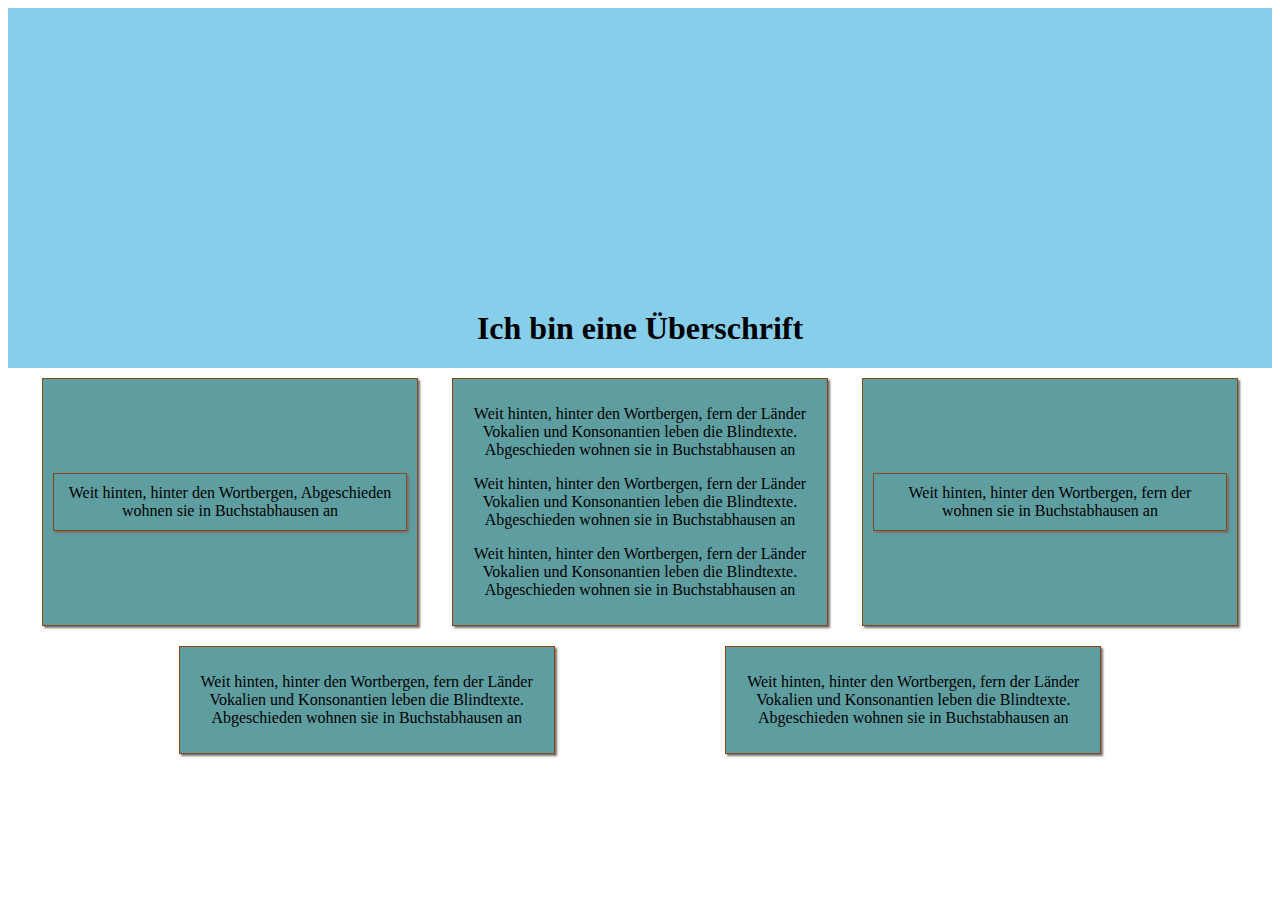
==== index.html @ 3e4a7509 "Uploaded base files" ====
<!DOCTYPE html>
<html>
  <head>
    <meta charset="UTF-8">
    <style>
      header {
        background-color: skyblue;
        /* Hauptcontainer wird zu einer Flexbox, alle direkten Kinder sind somit Flex Items */
        display: flex;
        min-height: 40vh;
        /* Positioniert die Flex Items auf der Kreuzachse */
        align-items: flex-end;
        /* Positioniert die Flex Items auf der Hauptachse */
        /* justify-content: center; */
      }
      h1 {
        text-align: center;
        flex: 0 0 100%;
      }
     .flex-item {
       /* min-height: 20vh; */
       background-color: cadetblue;
       border: 1px solid saddlebrown;
       padding: 10px;
     }
     .flex-container {
       display: flex;
       /* Erlaubt den Umbruch von Flex Items, damit sie in der nächsten Reihe angezeigt wreden*/ 
       flex-wrap: wrap;
       justify-content: space-evenly;
        align-items: stretch;
     }
     .flex-container-2 {
       display: flex;
       align-items: center;
     }
     .flex-container-2 .flex-item {
       /* Kurzschreibweise von:
       flex-shrink, flex-grow, flex-basis */
       flex: 1 1 100%;
     }
     .flex-item {
       flex-basis: 28%;
      flex-shrink: 0;
      flex-grow: 0;
      text-align: center;
      margin-top: 10px;
      margin-bottom: 10px;
      box-shadow: 2px 2px 2px rgb(114, 114, 114);
     }
    </style>
  </head>
  <body>
    <main>
      <header>
        <h1>Ich bin eine Überschrift</h1>
      </header>
      <article>
        <div class="flex-container">
          <div class="flex-item flex-container-2">
            <p class="flex-item">Weit hinten, hinter den Wortbergen, Abgeschieden wohnen sie in Buchstabhausen an</p>
          </div>
          <div class="flex-item">
            <p>Weit hinten, hinter den Wortbergen, fern der Länder Vokalien und Konsonantien leben die Blindtexte. Abgeschieden wohnen sie in Buchstabhausen an</p>
            <p>Weit hinten, hinter den Wortbergen, fern der Länder Vokalien und Konsonantien leben die Blindtexte. Abgeschieden wohnen sie in Buchstabhausen an</p>
            <p>Weit hinten, hinter den Wortbergen, fern der Länder Vokalien und Konsonantien leben die Blindtexte. Abgeschieden wohnen sie in Buchstabhausen an</p>
          </div>
          <div class="flex-item flex-container-2">
            <p class="flex-item">Weit hinten, hinter den Wortbergen, fern der wohnen sie in Buchstabhausen an</p>
          </div>
          <div class="flex-item">
            <p>Weit hinten, hinter den Wortbergen, fern der Länder Vokalien und Konsonantien leben die Blindtexte. Abgeschieden wohnen sie in Buchstabhausen an</p>
          </div>
          <div class="flex-item">
            <p>Weit hinten, hinter den Wortbergen, fern der Länder Vokalien und Konsonantien leben die Blindtexte. Abgeschieden wohnen sie in Buchstabhausen an</p>
          </div>
        </div>
        
      </article>
    </main>
  </body>
</html>
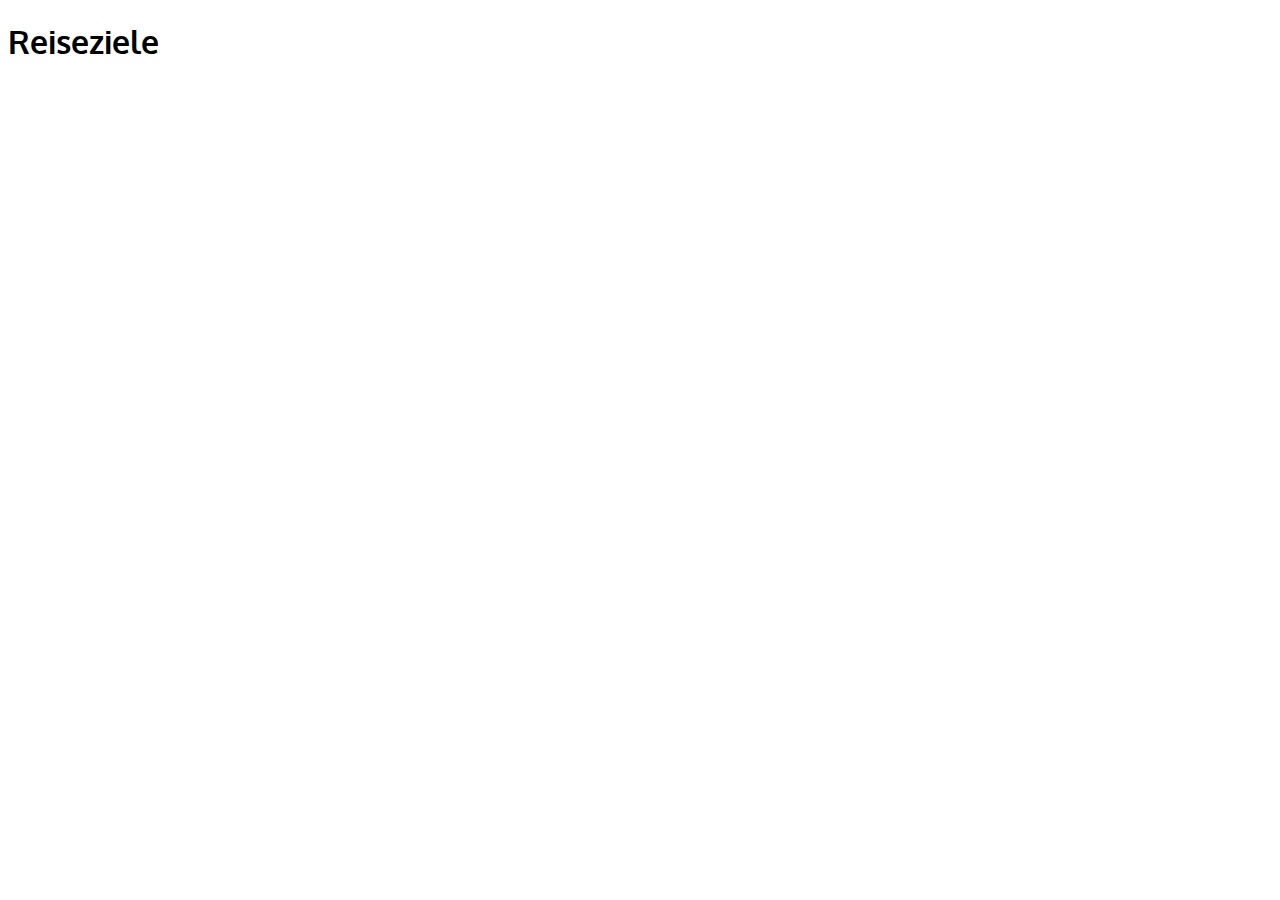
==== commit 7df12822: "Created index, uploaded media" ====
--- a/index.html
+++ b/index.html
@@ -1,82 +1,22 @@
 <!DOCTYPE html>
 <html>
   <head>
-    <meta charset="UTF-8">
-    <style>
-      header {
-        background-color: skyblue;
-        /* Hauptcontainer wird zu einer Flexbox, alle direkten Kinder sind somit Flex Items */
-        display: flex;
-        min-height: 40vh;
-        /* Positioniert die Flex Items auf der Kreuzachse */
-        align-items: flex-end;
-        /* Positioniert die Flex Items auf der Hauptachse */
-        /* justify-content: center; */
-      }
-      h1 {
-        text-align: center;
-        flex: 0 0 100%;
-      }
-     .flex-item {
-       /* min-height: 20vh; */
-       background-color: cadetblue;
-       border: 1px solid saddlebrown;
-       padding: 10px;
-     }
-     .flex-container {
-       display: flex;
-       /* Erlaubt den Umbruch von Flex Items, damit sie in der nächsten Reihe angezeigt wreden*/ 
-       flex-wrap: wrap;
-       justify-content: space-evenly;
-        align-items: stretch;
-     }
-     .flex-container-2 {
-       display: flex;
-       align-items: center;
-     }
-     .flex-container-2 .flex-item {
-       /* Kurzschreibweise von:
-       flex-shrink, flex-grow, flex-basis */
-       flex: 1 1 100%;
-     }
-     .flex-item {
-       flex-basis: 28%;
-      flex-shrink: 0;
-      flex-grow: 0;
-      text-align: center;
-      margin-top: 10px;
-      margin-bottom: 10px;
-      box-shadow: 2px 2px 2px rgb(114, 114, 114);
-     }
-    </style>
+    <link
+      href="https://fonts.googleapis.com/css2?family=Oxygen:wght@400;700&display=swap"
+      rel="stylesheet"
+    />
+    <link href="style/style.css" rel="stylesheet" />
+    <meta charset="utf-8" />
+    <meta name="description" content="Reiseziele" />
+    <meta name="viewport" content="width-device-width, initial-scale=1" />
   </head>
   <body>
-    <main>
-      <header>
-        <h1>Ich bin eine Überschrift</h1>
-      </header>
-      <article>
-        <div class="flex-container">
-          <div class="flex-item flex-container-2">
-            <p class="flex-item">Weit hinten, hinter den Wortbergen, Abgeschieden wohnen sie in Buchstabhausen an</p>
-          </div>
-          <div class="flex-item">
-            <p>Weit hinten, hinter den Wortbergen, fern der Länder Vokalien und Konsonantien leben die Blindtexte. Abgeschieden wohnen sie in Buchstabhausen an</p>
-            <p>Weit hinten, hinter den Wortbergen, fern der Länder Vokalien und Konsonantien leben die Blindtexte. Abgeschieden wohnen sie in Buchstabhausen an</p>
-            <p>Weit hinten, hinter den Wortbergen, fern der Länder Vokalien und Konsonantien leben die Blindtexte. Abgeschieden wohnen sie in Buchstabhausen an</p>
-          </div>
-          <div class="flex-item flex-container-2">
-            <p class="flex-item">Weit hinten, hinter den Wortbergen, fern der wohnen sie in Buchstabhausen an</p>
-          </div>
-          <div class="flex-item">
-            <p>Weit hinten, hinter den Wortbergen, fern der Länder Vokalien und Konsonantien leben die Blindtexte. Abgeschieden wohnen sie in Buchstabhausen an</p>
-          </div>
-          <div class="flex-item">
-            <p>Weit hinten, hinter den Wortbergen, fern der Länder Vokalien und Konsonantien leben die Blindtexte. Abgeschieden wohnen sie in Buchstabhausen an</p>
-          </div>
-        </div>
-        
-      </article>
-    </main>
+    <header>
+      <div class="header">
+        <h1>Reiseziele</h1>
+      </div>
+    </header>
+    <main></main>
+    <footer></footer>
   </body>
-</html>+</html>
--- a/style/style.css
+++ b/style/style.css
@@ -0,0 +1,3 @@
+body {
+  font-family: "Oxygen", sans-serif;
+}
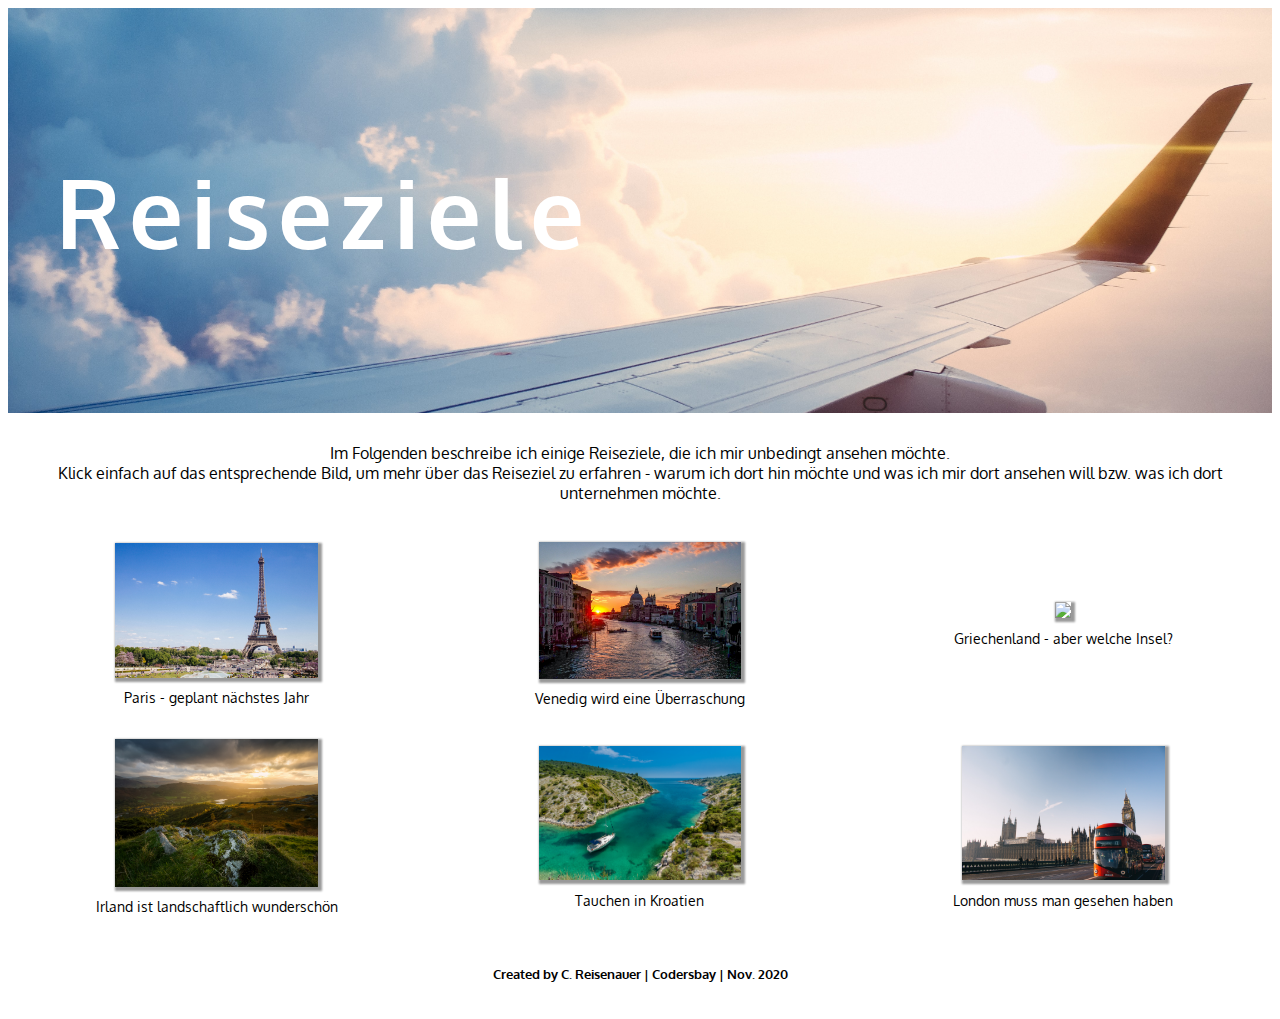
==== commit 9ec896cc: "Work in progress" ====
--- a/index.html
+++ b/index.html
@@ -1,22 +1,81 @@
 <!DOCTYPE html>
 <html>
   <head>
+    <meta charset="utf-8" />
+    <meta name="description" content="Reiseziele" />
+    <meta name="viewport" content="width-device-width, initial-scale=1" />
     <link
       href="https://fonts.googleapis.com/css2?family=Oxygen:wght@400;700&display=swap"
       rel="stylesheet"
     />
     <link href="style/style.css" rel="stylesheet" />
-    <meta charset="utf-8" />
-    <meta name="description" content="Reiseziele" />
-    <meta name="viewport" content="width-device-width, initial-scale=1" />
+    <title>Reiseziele</title>
   </head>
   <body>
     <header>
       <div class="header">
-        <h1>Reiseziele</h1>
+        <div class="headline">
+          <h1><a href="index.html">Reiseziele</a></h1>
+        </div>
       </div>
     </header>
-    <main></main>
-    <footer></footer>
+    <main>
+      <article>
+        <p class="welcometext">
+          Im Folgenden beschreibe ich einige Reiseziele, die ich mir unbedingt
+          ansehen möchte. <br />
+          Klick einfach auf das entsprechende Bild, um mehr über das Reiseziel
+          zu erfahren - warum ich dort hin möchte und was ich mir dort ansehen
+          will bzw. was ich dort unternehmen möchte.
+        </p>
+      </article>
+      <article>
+        <div class="flex-cont-linkbox">
+          <div class="flex-item-linkbox">
+            <figure>
+              <a href="paris.html"
+                ><img src="media/paris_thumbnail.jpg" class="img-linkbox"
+              /></a>
+              <figcaption>Paris - geplant nächstes Jahr</figcaption>
+            </figure>
+          </div>
+          <div class="flex-item-linkbox">
+            <figure>
+              <a href="venice.html"
+                ><img src="media/venice_thumbnail.jpg" class="img-linkbox"
+              /></a>
+              <figcaption>Venedig wird eine Überraschung</figcaption>
+            </figure>
+          </div>
+          <div class="flex-item-linkbox">
+            <figure>
+              <img src="media/greece_thumbnail.jpg" class="img-linkbox" />
+              <figcaption>Griechenland - aber welche Insel?</figcaption>
+            </figure>
+          </div>
+          <div class="flex-item-linkbox">
+            <figure>
+              <img src="media/ireland_thumbnail.jpg" class="img-linkbox" />
+              <figcaption>Irland ist landschaftlich wunderschön</figcaption>
+            </figure>
+          </div>
+          <div class="flex-item-linkbox">
+            <figure>
+              <img src="media/croatia_thumbnail.jpg" class="img-linkbox" />
+              <figcaption>Tauchen in Kroatien</figcaption>
+            </figure>
+          </div>
+          <div class="flex-item-linkbox">
+            <figure>
+              <img src="media/london_thumbnail.jpg" class="img-linkbox" />
+              <figcaption>London muss man gesehen haben</figcaption>
+            </figure>
+          </div>
+        </div>
+      </article>
+    </main>
+    <footer>
+      <h5>Created by C. Reisenauer | Codersbay | Nov. 2020</h5>
+    </footer>
   </body>
 </html>
--- a/style/style.css
+++ b/style/style.css
@@ -1,3 +1,102 @@
 body {
   font-family: "Oxygen", sans-serif;
 }
+
+h1 {
+  font-weight: 700;
+  font-size: 600%;
+  color: white;
+  letter-spacing: 0.5rem;
+  padding-left: 3rem;
+}
+
+header a {
+  text-decoration: none;
+  color: white;
+}
+
+h2 {
+  font-size: 180%;
+  text-align: center;
+  padding-top: 1rem;
+  padding-bottom: 1rem;
+}
+
+h5 {
+  text-align: center;
+  font-size: 80%;
+}
+
+header {
+  background-image: url("../media/airplane_head_bg.jpg");
+  background-repeat: no-repeat;
+  background-size: cover;
+  background-position: center;
+}
+
+footer {
+  padding: 0.5rem;
+  margin-top: 0.3rem;
+}
+
+figcaption {
+  font-size: 90%;
+  padding-top: 0.4rem;
+}
+
+article p {
+  padding: 1rem;
+}
+
+.header {
+  display: flex;
+  min-height: 45vh;
+}
+
+.headline {
+  display: flex;
+  align-self: center;
+}
+
+.welcometext {
+  padding: 0.4rem;
+  margin-top: 1.5rem;
+  text-align: center;
+}
+
+.flex-cont-linkbox {
+  display: flex;
+  flex-direction: row;
+  flex-wrap: wrap;
+  justify-content: space-between;
+  align-items: center;
+}
+
+.flex-item-linkbox {
+  width: 33%;
+  text-align: center;
+}
+
+.img-linkbox {
+  width: 60%;
+  box-shadow: 2px 2px 2px 2px rgba(0, 0, 0, 0.4);
+}
+
+.flex-cont-tripinfo {
+  display: flex;
+  flex-direction: row;
+  flex-wrap: wrap;
+  justify-content: center;
+}
+
+.flex-item-tripinfo {
+  margin: 0.2rem;
+  width: 25%;
+  border: 1px solid black;
+  text-align: center;
+  box-shadow: 2px 2px 2px 1px rgba(0, 0, 0, 0.4);
+}
+
+.img-tripinfo {
+  width: 40%;
+}
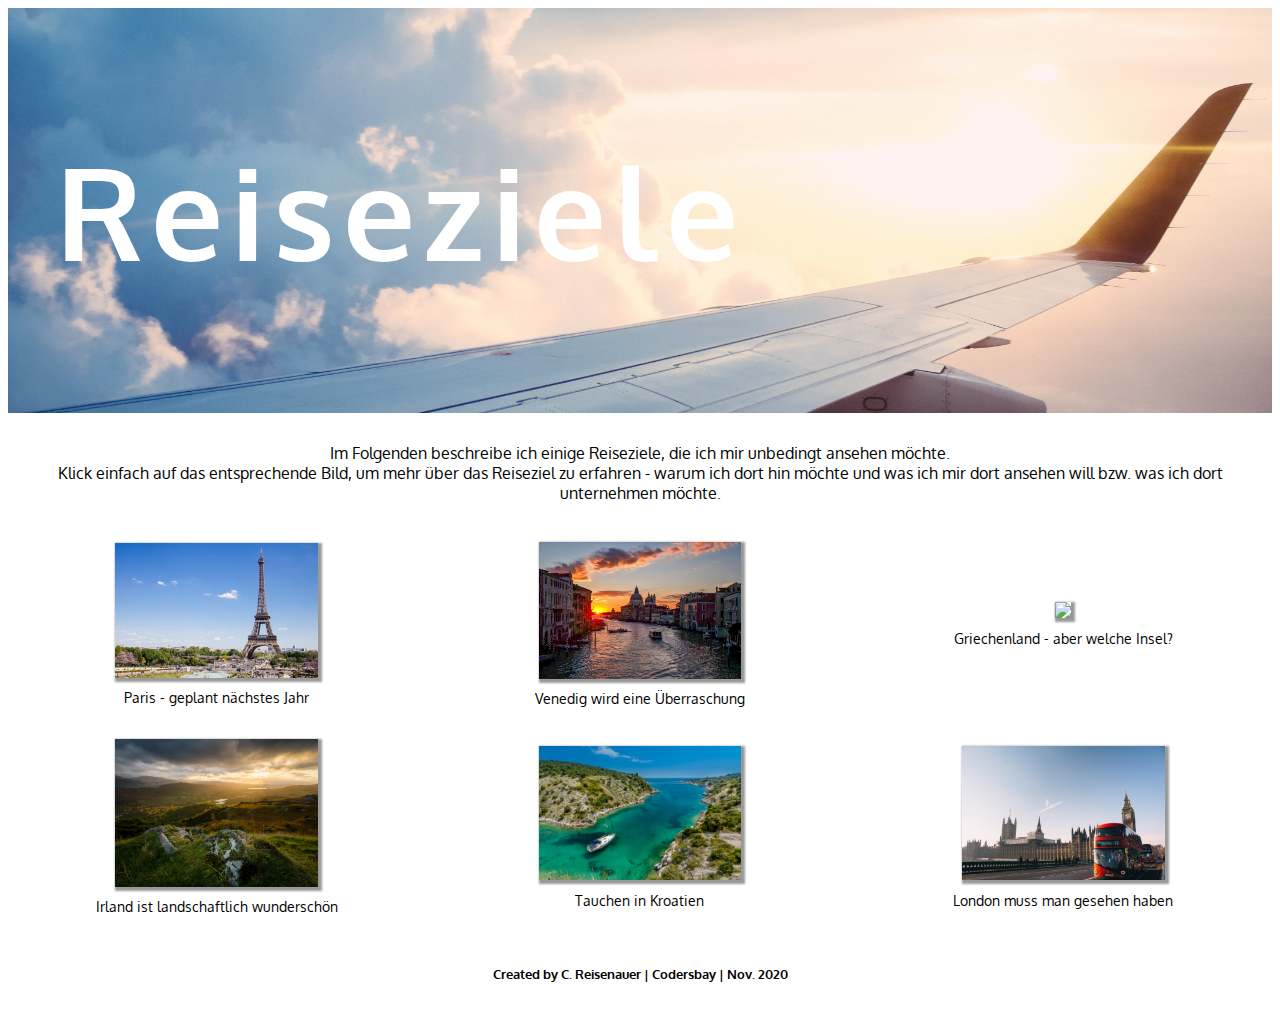
==== commit 9e3bf8b6: "Work in progress" ====
--- a/index.html
+++ b/index.html
@@ -49,25 +49,33 @@
           </div>
           <div class="flex-item-linkbox">
             <figure>
-              <img src="media/greece_thumbnail.jpg" class="img-linkbox" />
+              <a href="greece.html"
+                ><img src="media/greece_thumbnail.jpg" class="img-linkbox"
+              /></a>
               <figcaption>Griechenland - aber welche Insel?</figcaption>
             </figure>
           </div>
           <div class="flex-item-linkbox">
             <figure>
-              <img src="media/ireland_thumbnail.jpg" class="img-linkbox" />
+              <a href="ireland.html"
+                ><img src="media/ireland_thumbnail.jpg" class="img-linkbox"
+              /></a>
               <figcaption>Irland ist landschaftlich wunderschön</figcaption>
             </figure>
           </div>
           <div class="flex-item-linkbox">
             <figure>
-              <img src="media/croatia_thumbnail.jpg" class="img-linkbox" />
+              <a href="croatia.html"
+                ><img src="media/croatia_thumbnail.jpg" class="img-linkbox"
+              /></a>
               <figcaption>Tauchen in Kroatien</figcaption>
             </figure>
           </div>
           <div class="flex-item-linkbox">
             <figure>
-              <img src="media/london_thumbnail.jpg" class="img-linkbox" />
+              <a href="london.html"
+                ><img src="media/london_thumbnail.jpg" class="img-linkbox"
+              /></a>
               <figcaption>London muss man gesehen haben</figcaption>
             </figure>
           </div>
--- a/style/style.css
+++ b/style/style.css
@@ -4,7 +4,6 @@
 
 h1 {
   font-weight: 700;
-  font-size: 600%;
   color: white;
   letter-spacing: 0.5rem;
   padding-left: 3rem;
@@ -13,6 +12,7 @@
 header a {
   text-decoration: none;
   color: white;
+  font-size: 400%;
 }
 
 h2 {
@@ -91,12 +91,12 @@
 
 .flex-item-tripinfo {
   margin: 0.2rem;
-  width: 25%;
+  width: 30%;
   border: 1px solid black;
   text-align: center;
   box-shadow: 2px 2px 2px 1px rgba(0, 0, 0, 0.4);
 }
 
 .img-tripinfo {
-  width: 40%;
+  width: 100%;
 }
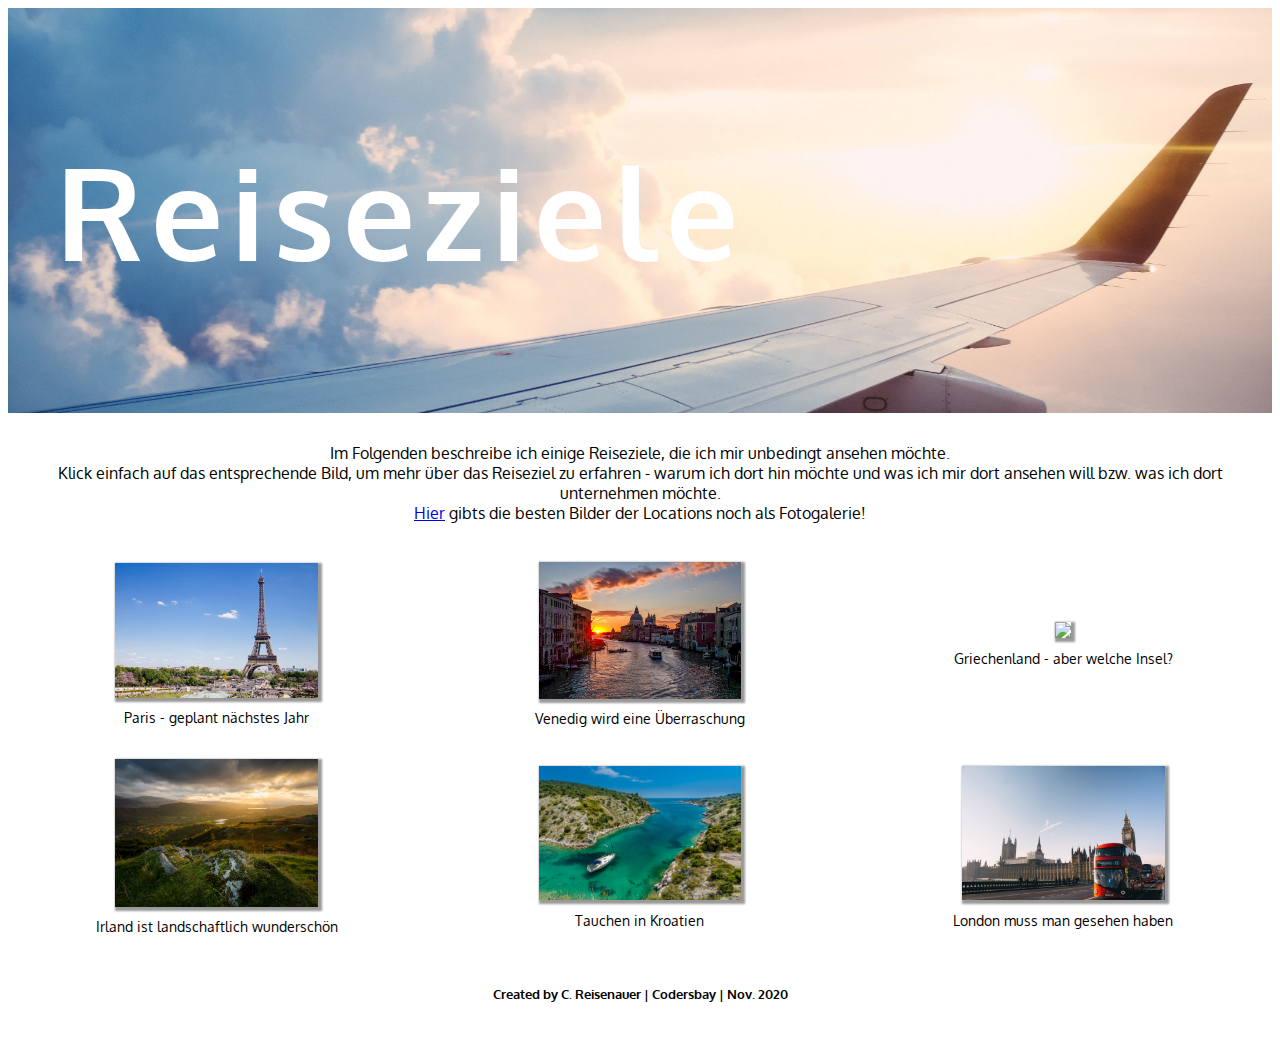
==== commit a28461be: "Work in progress" ====
--- a/index.html
+++ b/index.html
@@ -26,7 +26,9 @@
           ansehen möchte. <br />
           Klick einfach auf das entsprechende Bild, um mehr über das Reiseziel
           zu erfahren - warum ich dort hin möchte und was ich mir dort ansehen
-          will bzw. was ich dort unternehmen möchte.
+          will bzw. was ich dort unternehmen möchte.<br />
+          <a href="gallery.html">Hier</a> gibts die besten Bilder der Locations
+          noch als Fotogalerie!
         </p>
       </article>
       <article>
--- a/style/style.css
+++ b/style/style.css
@@ -3,7 +3,6 @@
 }
 
 h1 {
-  font-weight: 700;
   color: white;
   letter-spacing: 0.5rem;
   padding-left: 3rem;
@@ -20,6 +19,11 @@
   text-align: center;
   padding-top: 1rem;
   padding-bottom: 1rem;
+}
+
+h3 {
+  padding-bottom: 1rem;
+  text-align: center;
 }
 
 h5 {
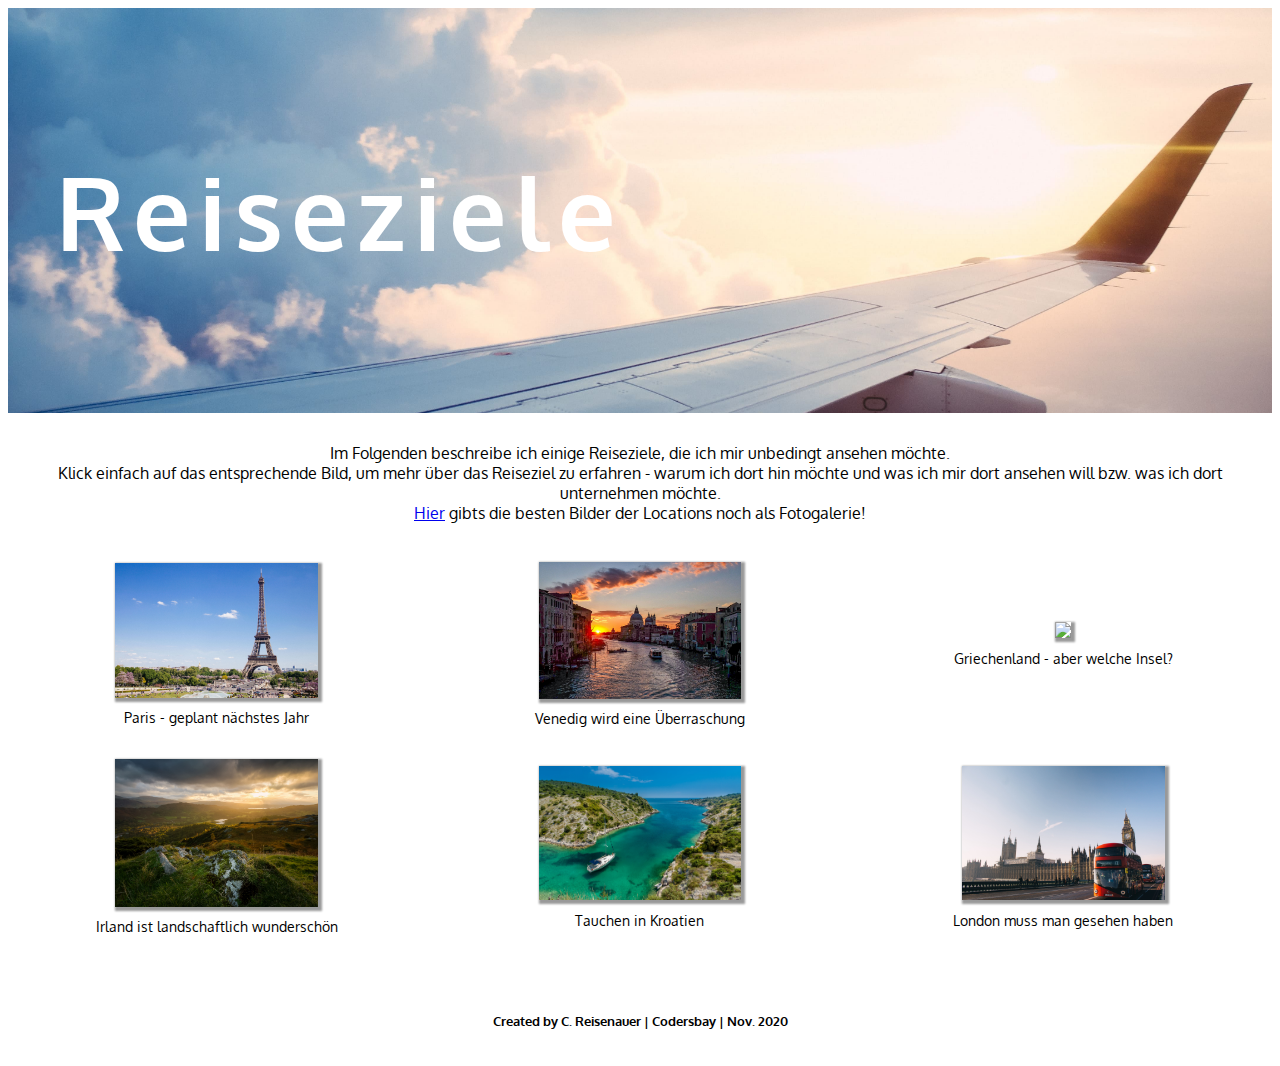
==== commit 1872725a: "Added pics, revised design" ====
--- a/index.html
+++ b/index.html
@@ -9,6 +9,7 @@
       rel="stylesheet"
     />
     <link href="style/style.css" rel="stylesheet" />
+    <link href="style/style_flexbox.css" rel="stylesheet" />
     <title>Reiseziele</title>
   </head>
   <body>
--- a/style/style.css
+++ b/style/style.css
@@ -11,7 +11,7 @@
 header a {
   text-decoration: none;
   color: white;
-  font-size: 400%;
+  font-size: 8vw;
 }
 
 h2 {
@@ -40,7 +40,7 @@
 
 footer {
   padding: 0.5rem;
-  margin-top: 0.3rem;
+  margin-top: 2rem;
 }
 
 figcaption {
@@ -68,39 +68,11 @@
   text-align: center;
 }
 
-.flex-cont-linkbox {
-  display: flex;
-  flex-direction: row;
-  flex-wrap: wrap;
-  justify-content: space-between;
-  align-items: center;
-}
-
-.flex-item-linkbox {
-  width: 33%;
-  text-align: center;
-}
-
 .img-linkbox {
   width: 60%;
   box-shadow: 2px 2px 2px 2px rgba(0, 0, 0, 0.4);
 }
 
-.flex-cont-tripinfo {
-  display: flex;
-  flex-direction: row;
-  flex-wrap: wrap;
-  justify-content: center;
-}
-
-.flex-item-tripinfo {
-  margin: 0.2rem;
-  width: 30%;
-  border: 1px solid black;
-  text-align: center;
-  box-shadow: 2px 2px 2px 1px rgba(0, 0, 0, 0.4);
-}
-
 .img-tripinfo {
   width: 100%;
 }
--- a/style/style_flexbox.css
+++ b/style/style_flexbox.css
@@ -0,0 +1,27 @@
+.flex-cont-linkbox {
+  display: flex;
+  flex-direction: row;
+  flex-wrap: wrap;
+  justify-content: space-between;
+  align-items: center;
+}
+
+.flex-item-linkbox {
+  width: 33%;
+  text-align: center;
+}
+
+.flex-cont-tripinfo {
+  display: flex;
+  flex-direction: row;
+  flex-wrap: wrap;
+  justify-content: center;
+}
+
+.flex-item-tripinfo {
+  margin: 0.2rem;
+  width: 30%;
+  border: 1px solid black;
+  text-align: center;
+  box-shadow: 2px 2px 2px 1px rgba(0, 0, 0, 0.4);
+}
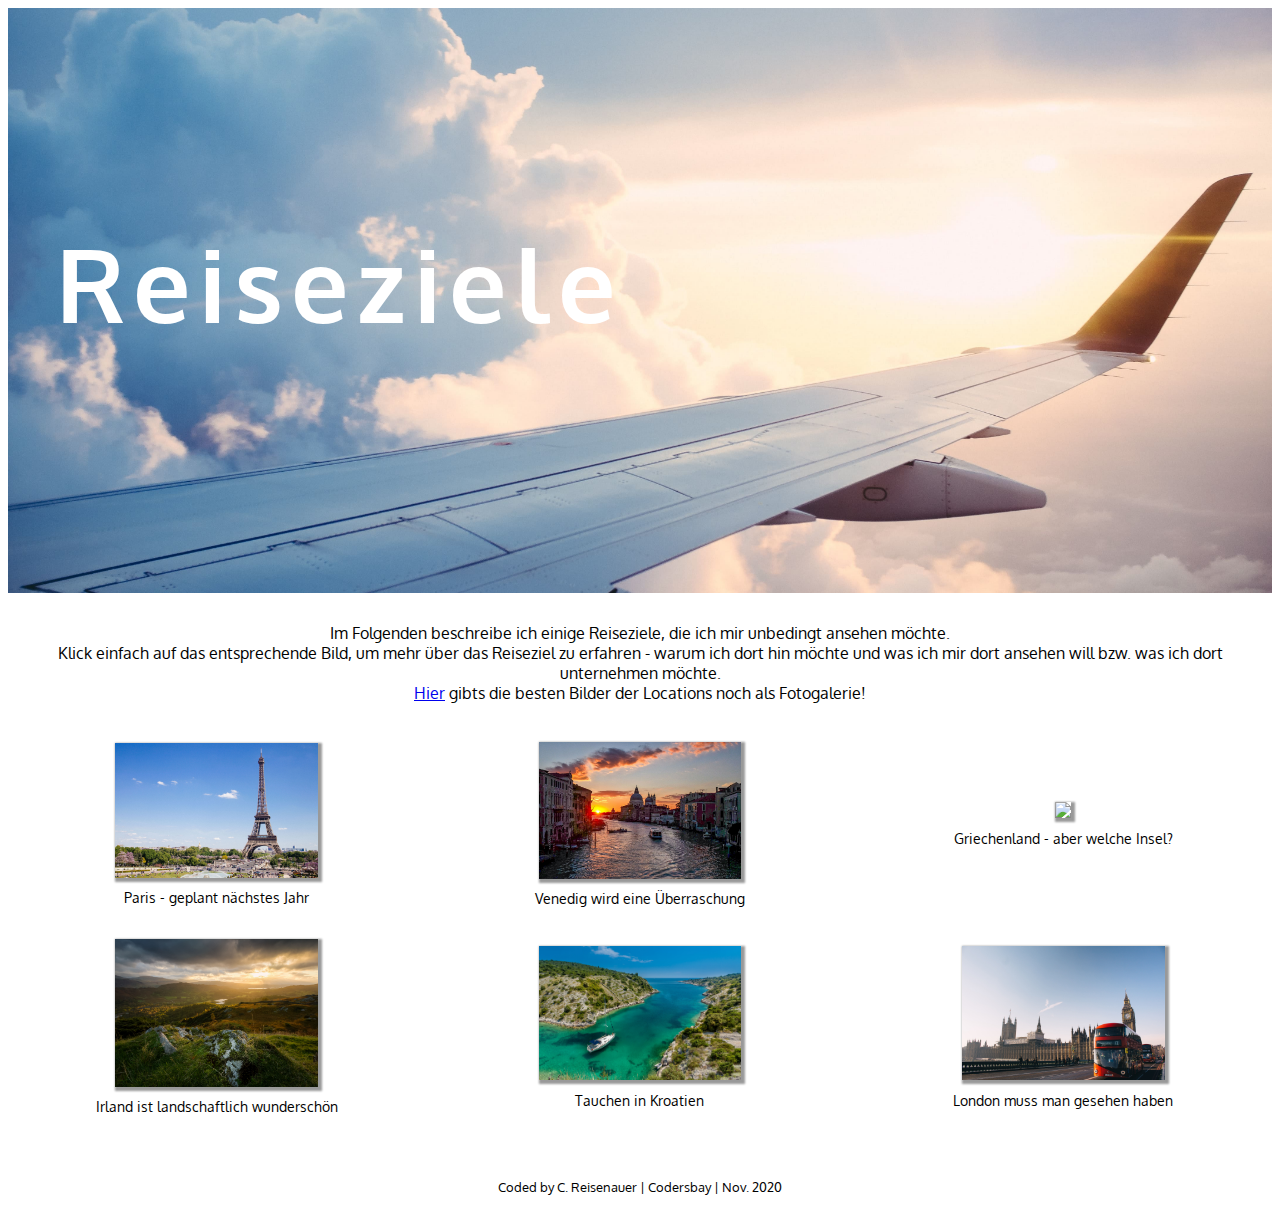
==== commit ef641c6b: "Abgabe" ====
--- a/index.html
+++ b/index.html
@@ -85,8 +85,6 @@
         </div>
       </article>
     </main>
-    <footer>
-      <h5>Created by C. Reisenauer | Codersbay | Nov. 2020</h5>
-    </footer>
+    <footer>Coded by C. Reisenauer | Codersbay | Nov. 2020</footer>
   </body>
 </html>
--- a/style/style.css
+++ b/style/style.css
@@ -6,6 +6,7 @@
   color: white;
   letter-spacing: 0.5rem;
   padding-left: 3rem;
+  padding-top: 9rem;
 }
 
 header a {
@@ -26,21 +27,20 @@
   text-align: center;
 }
 
-h5 {
-  text-align: center;
-  font-size: 80%;
-}
-
 header {
+  min-height: 65vh;
   background-image: url("../media/airplane_head_bg.jpg");
   background-repeat: no-repeat;
   background-size: cover;
   background-position: center;
+  bottom: 0;
 }
 
 footer {
   padding: 0.5rem;
-  margin-top: 2rem;
+  margin-top: 2.5rem;
+  font-size: 80%;
+  text-align: center;
 }
 
 figcaption {
@@ -73,6 +73,11 @@
   box-shadow: 2px 2px 2px 2px rgba(0, 0, 0, 0.4);
 }
 
+.img-linkbox:hover {
+  width: 60%;
+  box-shadow: 5px 5px 2px 2px rgba(0, 0, 0, 0.4);
+}
+
 .img-tripinfo {
   width: 100%;
 }
--- a/style/style_flexbox.css
+++ b/style/style_flexbox.css
@@ -25,3 +25,11 @@
   text-align: center;
   box-shadow: 2px 2px 2px 1px rgba(0, 0, 0, 0.4);
 }
+
+.flex-item-tripinfo:hover {
+  margin: 0.2rem;
+  width: 30%;
+  border: 1px solid black;
+  text-align: center;
+  box-shadow: 5px 5px 2px 1px rgba(0, 0, 0, 0.4);
+}
